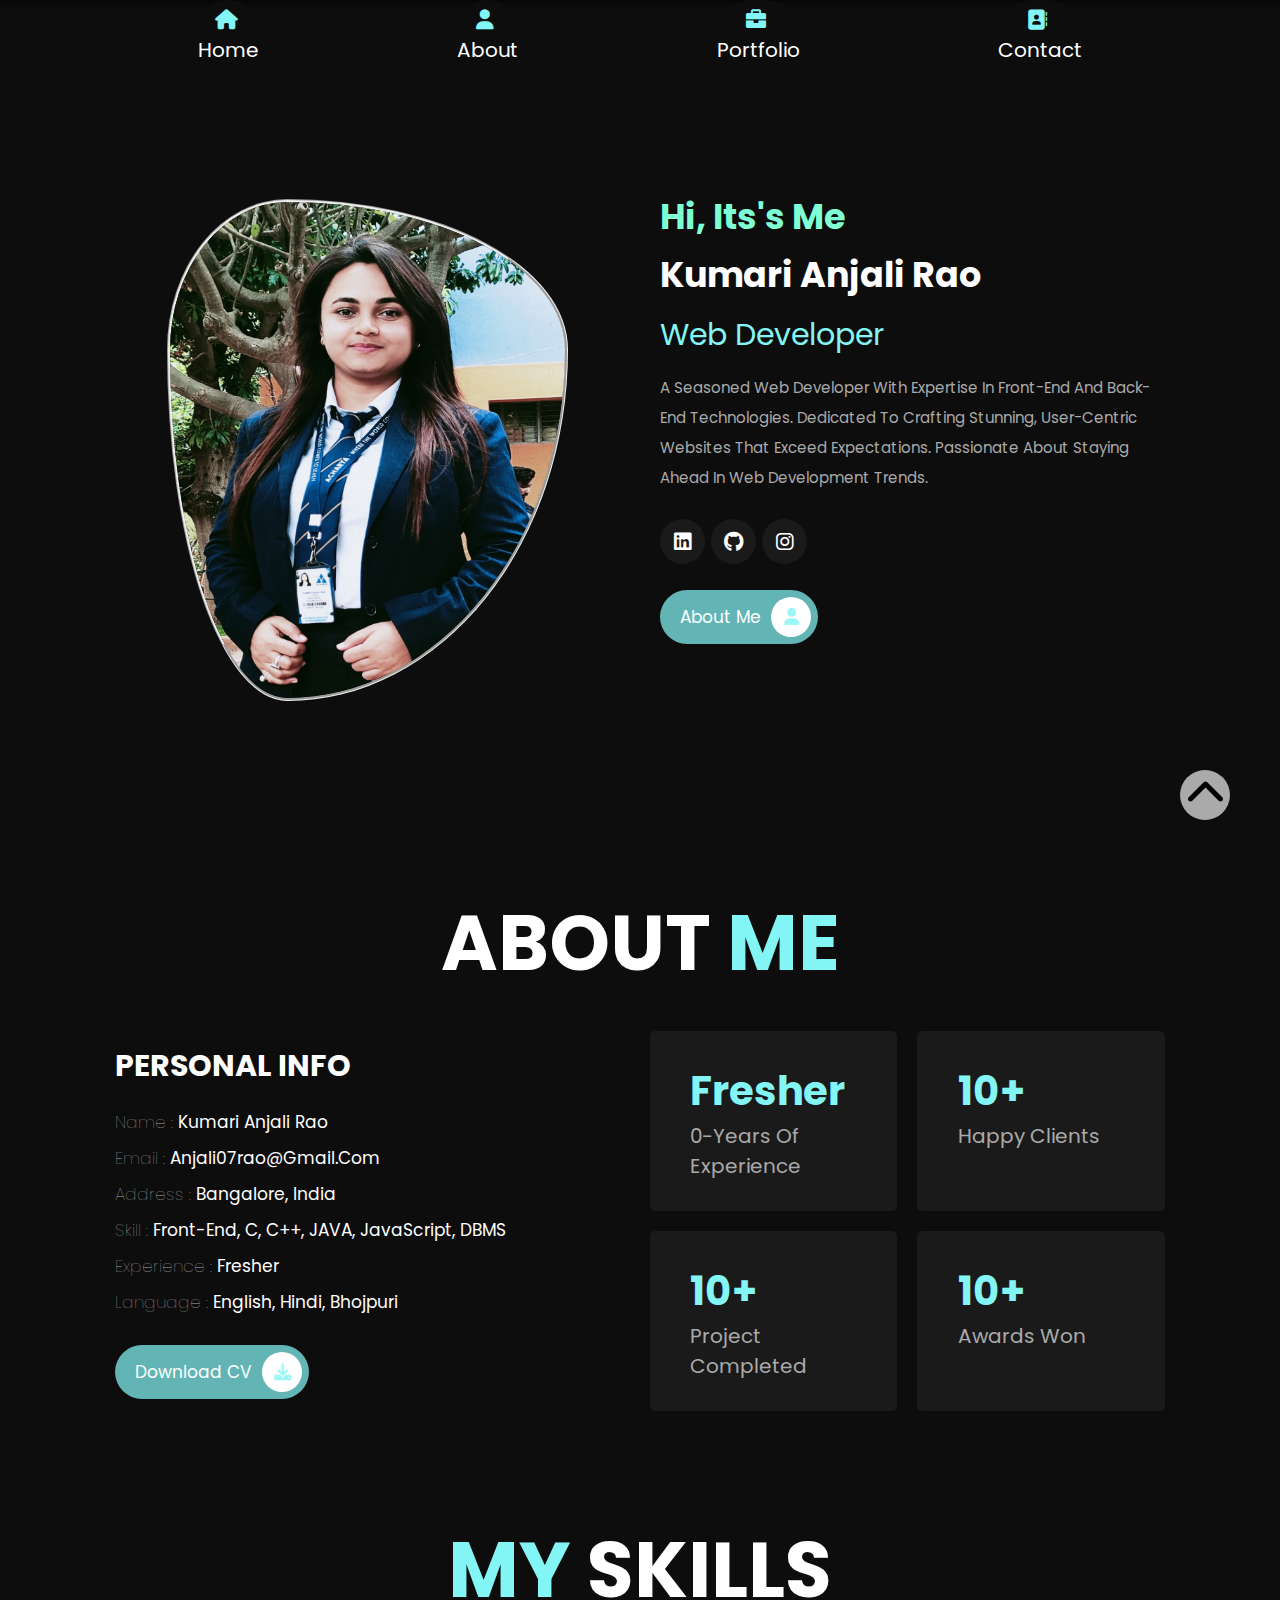
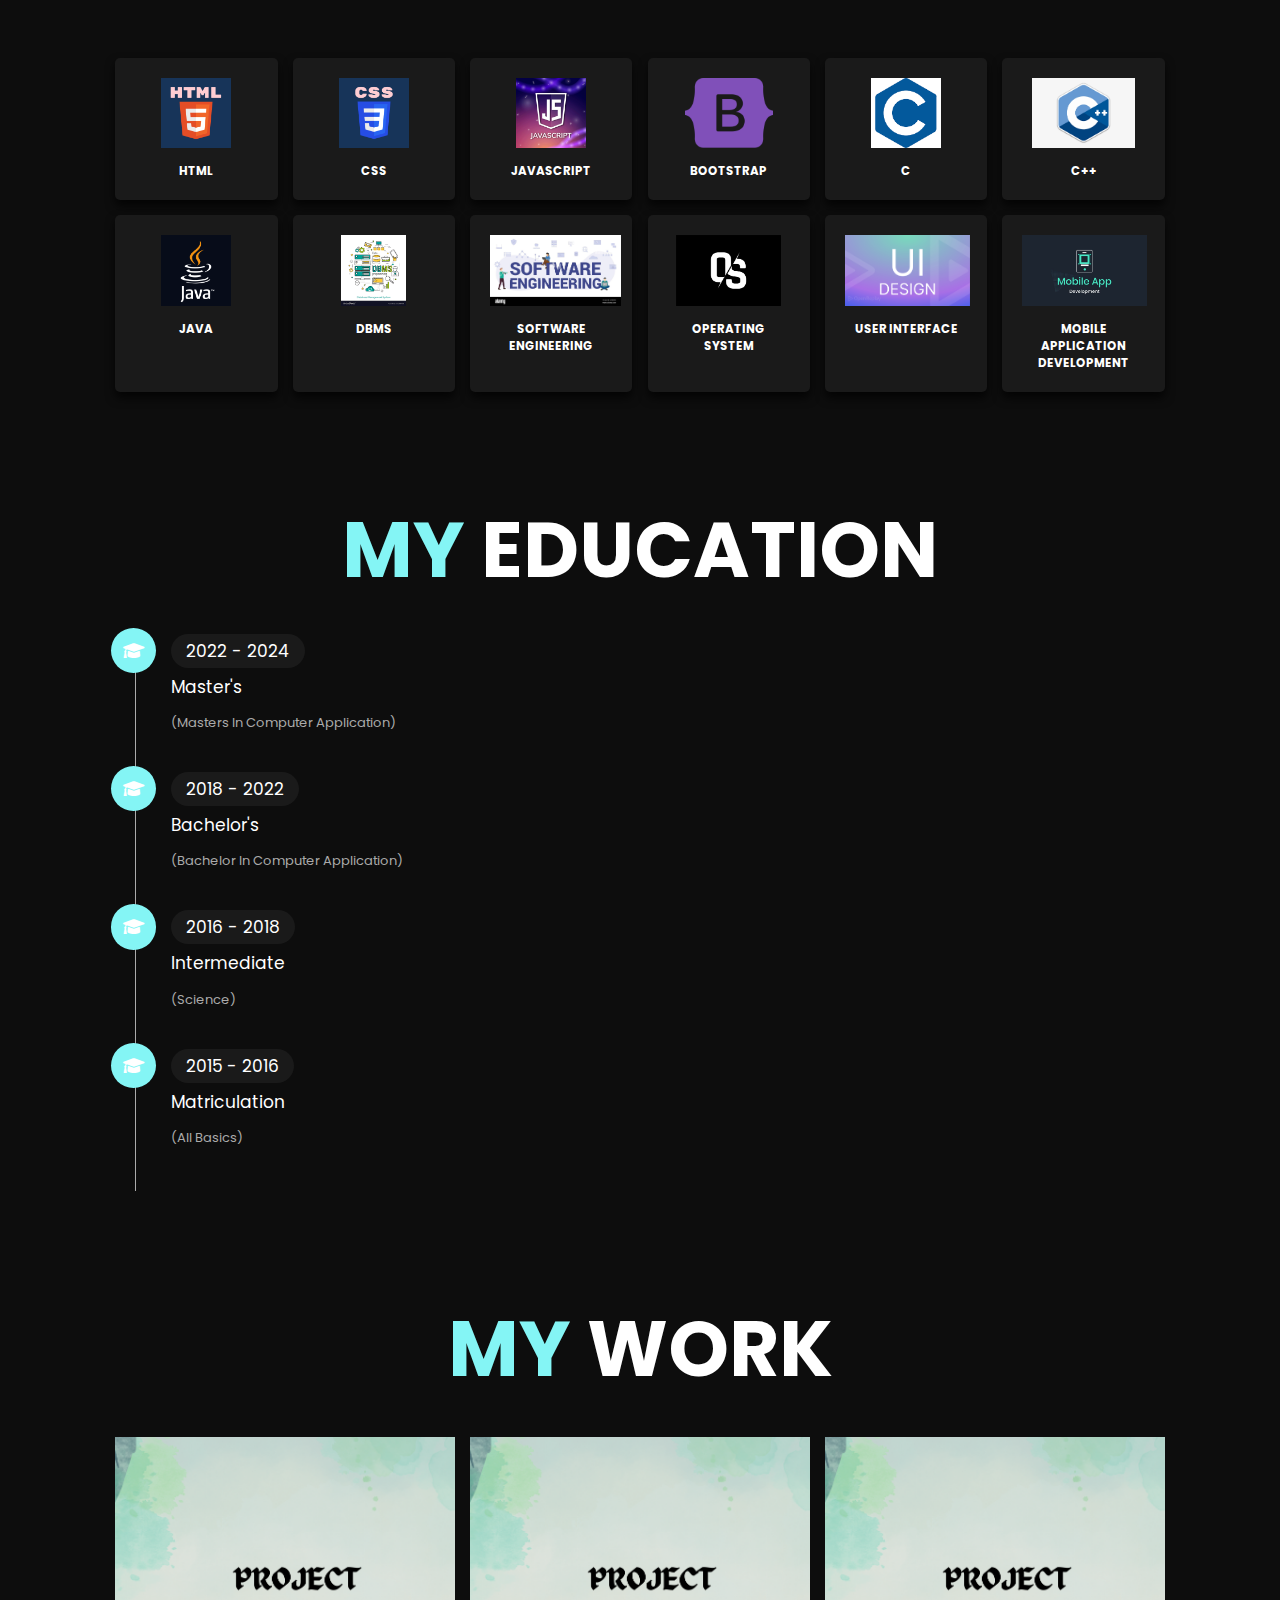
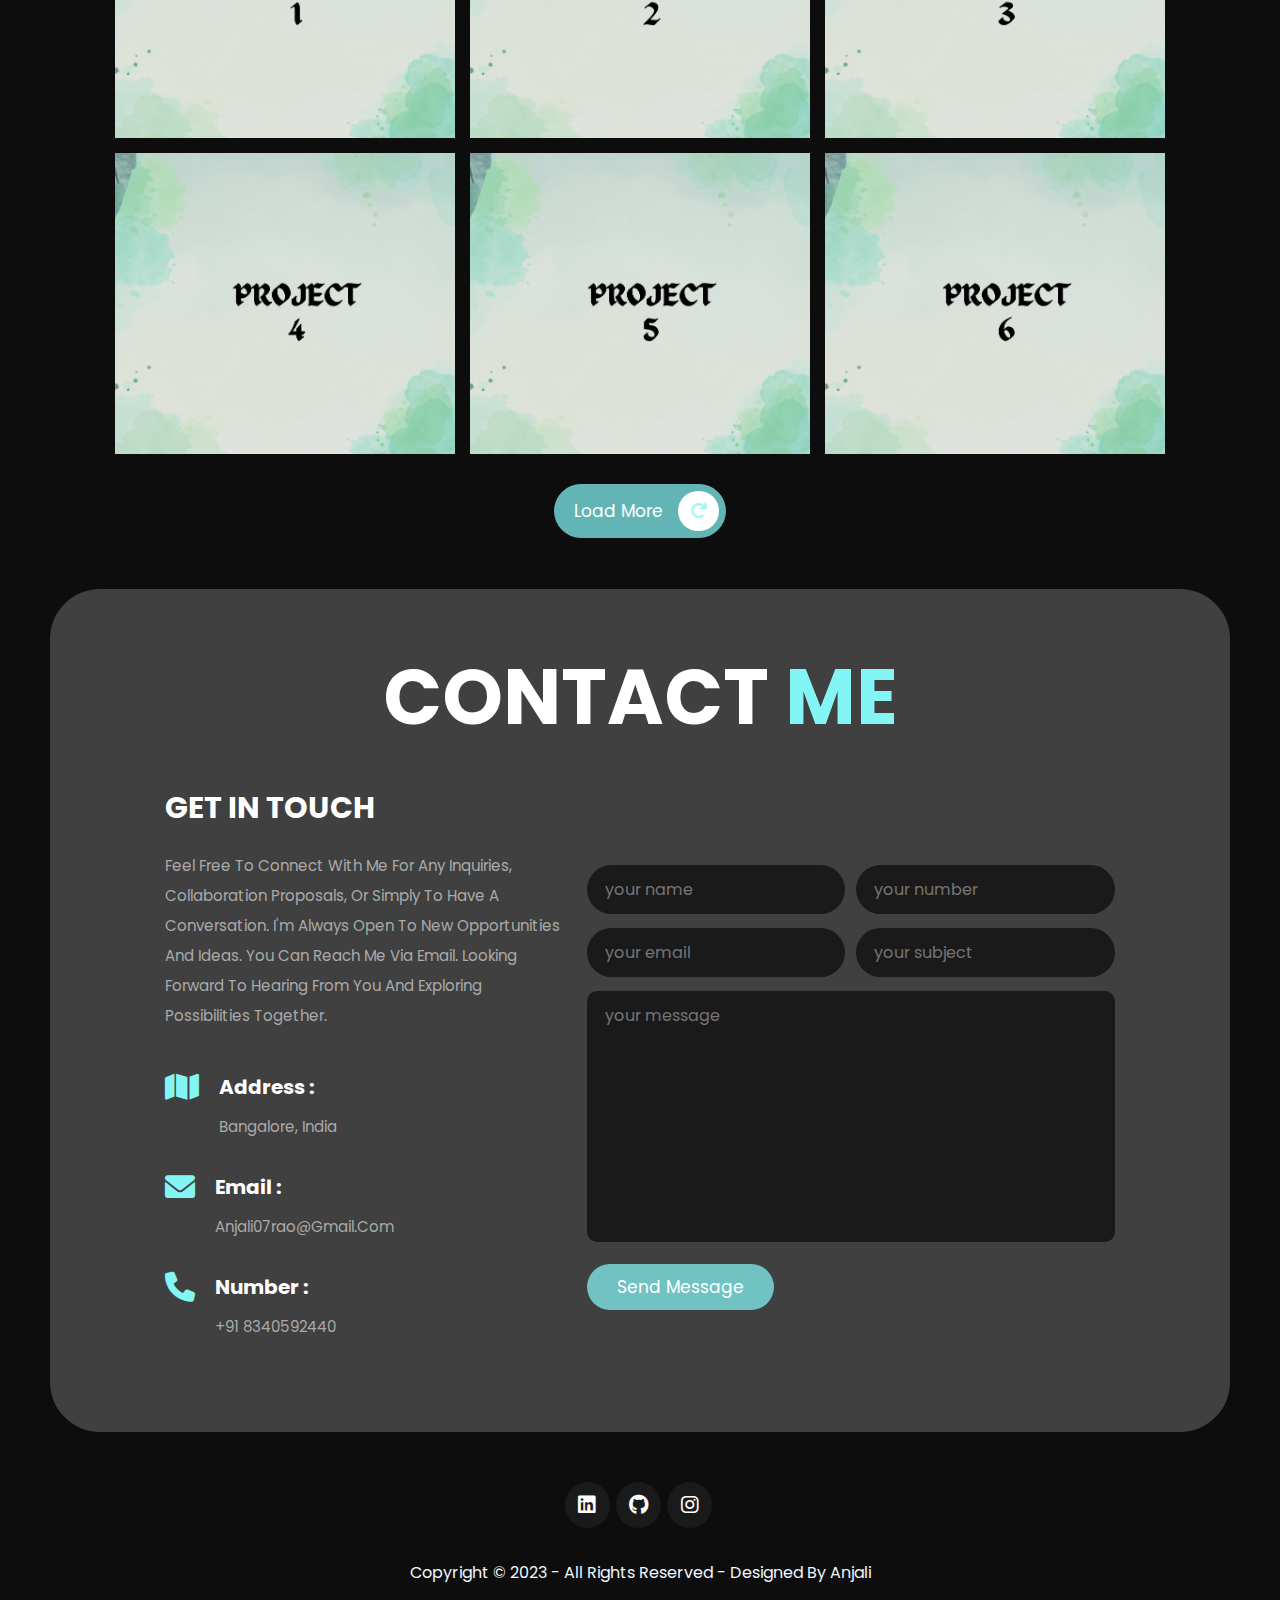
==== My_Portfolio/index.html @ 316450a2 "My Portfolio" ====
<!DOCTYPE html>
<html>
  <head>
    <title>Portfolio</title>
    <link rel="stylesheet" type="text/css" href="style.css" />
    <link
      rel="stylesheet"
      href="https://cdnjs.cloudflare.com/ajax/libs/font-awesome/6.0.0/css/all.min.css"
    />
  </head>
  <body>
    <section id="home" class="home">
      <header>
        <div class="container">
          <nav class="navbar">
            <a href="index.html"> <i class="fas fa-home"></i> Home </a>
            <a href="index.html#about"> <i class="fas fa-user"></i> About </a>
            <a href="index.html#portfolio">
              <i class="fas fa-briefcase"></i> Portfolio
            </a>
            <a href="index.html#contact">
              <i class="fas fa-address-book"></i> Contact
            </a>
          </nav>
        </div>
      </header>

      <div class="image" style="padding-top: 70px">
        <img src="images/img.jpg" />
      </div>

      <div class="content">
        <h3 style="color: aquamarine">Hi, Its's Me</h3>
        <h3>Kumari Anjali Rao</h3>
        <span>Web Developer</span>
        <p>
          A seasoned web developer with expertise in front-end and back-end
          technologies. Dedicated to crafting stunning, user-centric websites
          that exceed expectations. Passionate about staying ahead in web
          development trends.
        </p>
        <br />
        <div class="share">
          <a
            href="https://www.linkedin.com/in/kumari-anjali-rao-822034258/"
            target="_blank"
            class="fab fa-linkedin"
          ></a>
          <a
            href="https://github.com/anjalirao2001"
            target="_blank"
            class="fab fa-github"
          ></a>
          <a
            href="https://www.instagram.com/anjali03rao/"
            target="_blank"
            class="fab fa-instagram"
          ></a>
        </div>
        <br />
        <a href="index.html#about" class="btn"
          >About Me<i class="fas fa-user"></i
        ></a>
      </div>
    </section>
    <section id="about" class="about">
      <h1 class="heading">About <span>Me</span></h1>
      <div class="row">
        <div class="info-container">
          <h1>personal info</h1>
          <div class="box-container">
            <div class="box">
              <h3><span>Name : </span>Kumari Anjali Rao</h3>
              <h3><span>Email : </span>anjali07rao@gmail.com</h3>
              <h3><span>Address : </span>Bangalore, India</h3>
              <h3>
                <span>Skill : </span>Front-end, C, C++, JAVA, JavaScript, DBMS
              </h3>
              <h3><span>Experience : </span>Fresher</h3>
              <h3><span>Language : </span>English, Hindi, Bhojpuri</h3>
            </div>

            <!-- <div class="box">
                    <h3><span>Freelance : </span>Available</h3>

                </div> -->
          </div>
          <a
            href="https://drive.google.com/file/d/1mWxM59aJtn-IpQ8uubXrEvQRpr8qAkhG/view?usp=drive_link"
            target="_blank"
            class="btn"
            >Download CV<i class="fas fa-download"></i
          ></a>
        </div>

        <div class="count-container">
          <div class="box">
            <h3>Fresher</h3>
            <p>0-Years Of Experience</p>
          </div>

          <div class="box">
            <h3>10+</h3>
            <p>Happy Clients</p>
          </div>

          <div class="box">
            <h3>10+</h3>
            <p>Project Completed</p>
          </div>

          <div class="box">
            <h3>10+</h3>
            <p>Awards Won</p>
          </div>
        </div>
      </div>
    </section>

    <section class="skills">
      <h1 class="heading"><span>my</span> skills</h1>

      <div class="box-container">
        <div class="box">
          <img src="images/html.png" />
          <h3>html</h3>
        </div>

        <div class="box">
          <img src="images/css.png" />
          <h3>css</h3>
        </div>

        <div class="box">
          <img src="images/js.png" />
          <h3>javascript</h3>
        </div>

        <div class="box">
          <img src="images/bootstrap.png" />
          <h3>bootstrap</h3>
        </div>

        <div class="box">
          <img src="images/c.png" />
          <h3>C</h3>
        </div>

        <div class="box">
          <img src="images/c++.png" />
          <h3>C++</h3>
        </div>

        <div class="box">
          <img src="images/java.png" />
          <h3>JAVA</h3>
        </div>

        <div class="box">
          <img src="images/dbms.png" />
          <h3>DBMS</h3>
        </div>

        <div class="box">
          <img src="images/se.jpg" />
          <h3>Software Engineering</h3>
        </div>

        <div class="box">
          <img src="images/os.jpg" />
          <h3>Operating System</h3>
        </div>

        <div class="box">
          <img src="images/ui.png" />
          <h3>User Interface</h3>
        </div>

        <div class="box">
          <img src="images/mad.jpg" />
          <h3>Mobile Application Development</h3>
        </div>
      </div>
    </section>

    <section class="education">
      <h1 class="heading"><span>my</span> education</h1>

      <div class="box-container" id="testing">
        <div class="box">
          <i class="fas fa-graduation-cap"></i>
          <span>2022 - 2024</span>
          <h3>Master's</h3>
          <p>(Masters in Computer Application)</p>
        </div>

        <div class="box">
          <i class="fas fa-graduation-cap"></i>
          <span>2018 - 2022</span>
          <h3>Bachelor's</h3>
          <p>(Bachelor in Computer Application)</p>
        </div>

        <div class="box">
          <i class="fas fa-graduation-cap"></i>
          <span>2016 - 2018</span>
          <h3>Intermediate</h3>
          <p>(Science)</p>
        </div>

        <div class="box">
          <i class="fas fa-graduation-cap"></i>
          <span>2015 - 2016</span>
          <h3>Matriculation</h3>
          <p>(All Basics)</p>
        </div>
      </div>
    </section>
    <section id="portfolio" class="portfolio">
      <h1 class="heading"><span>my</span> work</h1>

      <div class="box-container">
        <div class="box">
          <img src="images/p1.png" />
          <div class="content">
            <h3>Project 01</h3>
            <p>Task Scheduler <br />- Using Java Swing, JDBC, MySql.</p>
            <!-- <a href="#">Read More</a> -->
          </div>
        </div>

        <div class="box">
          <img src="images/p2.png" />
          <div class="content">
            <h3>Project 02</h3>
            <p>
              Medical Shop Management System <br />- Using Java Swing, JDBC,
              MySql database technologies.
            </p>
            <!-- <a href="#">Read More</a> -->
          </div>
        </div>

        <div class="box">
          <img src="images/p3.png" />
          <div class="content">
            <h3>Project 03</h3>
            <p>Portfolio <br />- Using HTML, CSS</p>
            <!-- <a href="#">Read More</a> -->
          </div>
        </div>

        <div class="box">
          <img src="images/p4.png" />
          <div class="content">
            <h3>Project 04</h3>
            <p>Landing Page <br />- Using HTML, CSS</p>
            <!-- <a href="#">Read More</a> -->
          </div>
        </div>

        <div class="box">
          <img src="images/p5.png" />
          <div class="content">
            <h3>Project 05</h3>
            <p>Job Application <br />- Using HTML, CSS</p>
            <!-- <a href="#">Read More</a> -->
          </div>
        </div>

        <div class="box">
          <img src="images/p6.png" />
          <div class="content">
            <h3>Project 06</h3>
            <p>Parallax Website <br />- Using HTML, CSS</p>
            <!-- <a href="#">Read More</a> -->
          </div>
        </div>
      </div>

      <a href="#" class="btn">load more <i class="fas fa-redo"></i></a>
    </section>
    <section id="contact" class="contact">
      <h1 class="heading">contact <span>me</span></h1>

      <div class="row">
        <div class="info-container">
          <h1>get in touch</h1>

          <p>
            Feel free to connect with me for any inquiries, collaboration
            proposals, or simply to have a conversation. I'm always open to new
            opportunities and ideas. You can reach me via email. Looking forward
            to hearing from you and exploring possibilities together.
          </p>

          <div class="box-container">
            <div class="box">
              <i class="fas fa-map"></i>
              <div class="info">
                <h3>address :</h3>
                <p>Bangalore, India</p>
              </div>
            </div>

            <div class="box">
              <i class="fas fa-envelope"></i>
              <div class="info">
                <h3>email :</h3>
                <p>anjali07rao@gmail.com</p>
              </div>
            </div>

            <div class="box">
              <i class="fas fa-phone"></i>
              <div class="info">
                <h3>number :</h3>
                <p>+91 8340592440</p>
              </div>
            </div>
          </div>
        </div>

        <form action="">
          <div class="inputBox">
            <input type="text" placeholder="your name" />
            <input type="number" placeholder="your number" />
          </div>

          <div class="inputBox">
            <input type="email" placeholder="your email" />
            <input type="text" placeholder="your subject" />
          </div>

          <textarea
            name=""
            placeholder="your message"
            id=""
            cols="30"
            rows="10"
          ></textarea>

          <input type="submit" value="send message" class="btn" />
        </form>
      </div>
    </section>
    <footer>
      <div class="share">
        <a
          href="https://www.linkedin.com/in/kumari-anjali-rao-822034258/"
          target="_blank"
          class="fab fa-linkedin"
        ></a>

        <a
          href="https://github.com/anjalirao2001"
          target="_blank"
          class="fab fa-github"
        ></a>

        <a
          href="https://www.instagram.com/anjali03rao/"
          target="_blank"
          class="fab fa-instagram"
        ></a>
      </div>
      <br />
      <br />
      <p style="color: aliceblue; font-size: medium">
        Copyright &copy; 2023 - All rights reserved - Designed By Anjali
      </p>
    </footer>
    <a class="back-to-top" href="#home"><i class="fas fa-chevron-up"></i></a>
  </body>
</html>
---- My_Portfolio/style.css ----
@import url('https://fonts.googleapis.com/css2?family=Poppins:ital,wght@0,100;0,300;0,500;0,600;0,800;1,200&display=swap');
*{
	font-family: 'Poppins', sans-serif;
	margin: 0;
	padding: 0;
	box-sizing: border-box;
	text-decoration: none;
	outline: none;
	border: none;
	text-transform: capitalize;
}

html{
	font-size: 62.7%;
	overflow-x: hidden;
	scroll-behavior: smooth;
}
html::-webkit-scrollbar{
	width: 1rem;
	scroll-behavior: smooth;
}
html::-webkit-scrollbar-track{
	background: #0d0d0d;
	scroll-behavior: smooth;
}
html::-webkit-scrollbar-thumb{
	background: rgb(132, 245, 245);
    scroll-behavior: smooth;
}

body{
	background: #0d0d0d;
	padding-bottom: 6.4rem;
}
.container {
    width: 100%;
    max-width: 122.5rem;
    margin: 0 auto;
    padding: 0 2.4rem;
}
header {
    width: 100%;
    position: absolute;
    top: 0;
    left: 0;
    z-index: 1;
    background-image: linear-gradient(to bottom,rgba(0,0,0,0.5), transparent);
	padding-bottom: 10px;
}
.navbar{
	position:absolute;
	/* bottom: 0; */
	left: 0;
	right: 0;
	display: flex;
	justify-content: space-evenly;
	z-index: 10000;
	align-items: right;
	border-radius: 40px;

}
.navbar a{
	/* padding: 2rem; */
    padding-bottom: 3px;
    padding-top: 5px;
    font-size: 2rem;
    color: #fff;
    flex-basis: min-content;
    background: #0d0d0d;
    /* flex: 0.3; */
    text-align: center;
    transition: .2s linear;
    border-radius: 40px;

	
}
.navbar a i{
	color:  rgb(132, 245, 245);;
	padding-right:.5rem ;
	border-radius: 40px;
}
.navbar a:hover{
	/* background:  rgb(132, 245, 245);; */
	text-shadow: #aaa;
	transition: 1.5s;
	padding:20px;
	border-radius: 10px;
	/* box-shadow: 0 5px 20px 0 rgba(2, 233, 156, 0.952) inset,0 5px 20px 0 rgba(2, 233, 156, 0.952),
				0 5px 20px 0 rgba(2, 233, 156, 0.952) inset,0 5px 20px 0 rgba(2, 233, 156, 0.952); */
}

.navbar a:hover i{
	color: #fff;
}

section{
	padding: 5rem 9%;
}

.home {

  display: flex;
  align-items: center;
  flex-wrap: wrap;
  gap: 4rem;
  min-height: calc(100vh - 6.5rem);
}

.home .image {
  flex: 1 1 42rem;
  text-align: center;
}

.home .image img {
  height: 50rem;
  width: 40rem;
  border-radius: 30% 70% 70% 30% / 30% 30% 70% 70%;
  border-style: groove;
}

.home .content {
	flex: 1 1 42rem;
}

.home .content h3 {
  color: #fff;
  font-size: 35px;
  padding-bottom: .5rem;
}

.home .content span {
  font-size: 3rem;
  color:  rgb(132, 245, 245);;
  padding: .5rem 0;
  display: block;
}

.home .content p {
  font-size: 1.5rem;
  color: #aaa;
  padding: 1rem 0;
  line-height: 2;
}

.btn{
	display: inline-block;
	margin-top: 1rem;
	border-radius: 5rem;
	background:  rgba(132, 245, 245, 0.726);;
	color: #fff;
	padding: .7rem;
	font-size: 1.7rem;
	padding-left: 2rem;
}
.btn i{
	width: 4rem;
	height: 4rem;
	line-height: 4rem;
	background: #fff;
	color:  rgba(132, 245, 245, 0.822);;
	border-radius: 50%;
	margin-left: 1rem;
	text-align: center;
	transition: .3s linear;
}
.btn:hover i{
	margin-left: 4rem;
}

.heading{
	text-align: center;
	font-size: 6vw;
	color: #fff;
	text-transform: uppercase;
	margin-bottom: 3rem;
}
.heading span{
	text-transform: uppercase;
	color:  rgb(132, 245, 245);;
}
.about .row {
	display: flex;
	align-items: center;
	flex-wrap: wrap;
	gap: 2rem;
}
.about .row .info-container{
	flex: 1 1 42rem;
}
.about .row .info-container h1{
	font-size: 3rem;
	color: #fff;
	text-transform: uppercase;
	padding-bottom: 1rem;
}
.about .row .info-container .box-container{
	padding: 1rem 0;
	display: flex;
	flex-wrap: wrap;
	gap: 2rem;
}
.about .row .info-container .box-container .box{
	flex: 1 1 20rem;
}
.about .row .info-container .box-container .box h3{
	font-size: 1.7rem;
	color: #fff;
	padding-bottom: 10px;
	font-weight: normal;
}
.about .row .info-container .box-container .box h3 span{
	color: #aaa;
	font-weight:lighter;
}
.about .row .count-container{
    flex: 1 1 42rem;
    display: flex;
	flex-wrap: wrap;
	gap: 2rem;
}
.about .row .count-container .box{
	flex: 1 1 20rem;
	padding: 3rem 4rem;
	background: #1a1a1a;
	border-radius: .5rem;
	box-shadow: 0 0.5rem 1 rem rgba(0,0,0,0.7);

}
.about .row .count-container .box h3{
	font-size: 4rem;
	color:  rgb(132, 245, 245);;
}
.about .row .count-container .box p{
	font-size: 2rem;
	color: #aaa;
}

.skills .box-container{
	display: grid;
	grid-template-columns: repeat(auto-fill, minmax(16rem, 1fr));
	gap: 1.5rem;
}
.skills .box-container .box{
	padding: 2rem;
	text-align: center;
	box-shadow: 0 0.5rem 1rem rgba(0, 0, 0, 0.7);
	border-radius: .5rem;
	background: #1a1a1a;
}
.skills .box-container .box h3{
	color: #fff;
	text-transform: uppercase;
}
.skills .box-container .box img{
	height: 7rem;
	margin-bottom: 1rem;
}
.skills .box-container .box:hover{
	background: #fff;
}
.skills .box-container .box:hover h3{
	color: #0d0d0d;
}

.education .box-container{
	display: flex;
	flex-wrap: wrap;
}
.education .box-container .box{
	flex: 1 1 40rem;
	margin-left: 2rem;
	padding-top: 0;
	padding-bottom: 30px;
	padding-left: 3.5rem;
	border-left: .1rem solid #aaa;
	position: relative;
}
#testing
{
	display: block;
}
.education .box-container .box i{
	height: 4.5rem;
	width: 4.5rem;
	line-height: 4.5rem;
	font-size: 1.7rem;
	border-radius: 50%;
	background:  rgb(132, 245, 245);;
	color: #fff;
	text-align: center;
	position: absolute;
	top: -1rem;
	left: -2.5rem;
}
.education .box-container .box span{
	font-size: 1.7rem;
	color: #fff;
	border-radius: 5rem;
	background: #1a1a1a;
	padding: .5rem 1.5rem;
}
.education .box-container .box h3{
	font-size: 1.7rem;
	color: #fff;
	font-weight: normal;
	padding-top: 3rem;
	padding: 1rem 0;
}
.education .box-container .box p{
	font-size: 1.3rem;
	color: #aaa;
	line-height: 2;
	padding-bottom: 1rem;
}
.portfolio{
	text-align: center;
}
.portfolio .box-container{
	display: grid;
	grid-template-columns: repeat(auto-fit, minmax(31rem, 1fr));
	gap : 1.5rem;
	margin-bottom: 2rem;
}

.portfolio .box-container .box{
	height: 30rem;
	overflow: hidden;
	position: relative;
}
.portfolio .box-container .box img{
	height: 100%;
	width: 100%;
	object-fit: cover;
}
.portfolio .box-container .box .content{
	position: absolute;
	top: 0; left: 0;
	height: 100%;
	width: 100%;
	background: #1a1a1a;
	display: flex;
	flex-flow: column;
	align-items: center;
	justify-content: center;
	padding: 2rem;
	transform: translateY(-100%);
	transition: 0.2s linear;
}

.portfolio .box-container .box:hover .content{
	transform: translateY(0%);
}

.portfolio .box-container .box .content h3{
	color: #fff;
	font-size: 2.5rem;
	font-weight: normal;
	text-transform: uppercase;
}
.portfolio .box-container .box .content p{
	color: #aaa;
	line-height: 2;
	font-size: 1.5rem;
	padding: 1rem 0;
}

.portfolio .box-container .box .content a{
	font-size: 2rem;
	color:  rgb(132, 245, 245);;
}
.portfolio .box-container .box .content a:hover{
	color: #fff;
}

.contact{
	background-color: #404040;
    border-radius: 50px;
    margin-left: 50px;
    margin-bottom: 50px;
    margin-right: 50px;
}
.contact .row{
	display: flex;
	align-items: center;
	flex-wrap: wrap;
	gap: 2rem;
}
.contact .row .info-container{
	width: 40rem;
}
.contact .row .info-container h1{
	font-size: 3rem;
	text-transform: uppercase;
	color: #fff;
	padding-bottom: 1rem;
}
.contact .row .info-container p{
	font-size: 1.5rem;
	line-height: 2;
	color: #aaa;
	padding: 1rem 0;
}
.contact .row .info-container .box-container{
	padding: 2rem 0;
}
.contact .row .info-container .box-container .box{
	display: flex;
	gap : 2rem;
	padding: 1rem 0;
}
.contact .row .info-container .box-container .box i{
	font-size: 3rem;
	color:  rgb(132, 245, 245);;
}
.contact .row .info-container .box-container .box h3{
	font-size: 2rem;
	color: #fff;
}
footer{
	text-align: center;
}
 .share a{
	font-size: 2rem;
	height: 4.5rem;
	width: 4.5rem;
	line-height: 4.5rem;
	border-radius: 50%;
	background: #1a1a1a;
	text-align: center;
	margin-right: 0.3rem;
	color: #fff;
}
 .share a:hover{
	background:  rgb(132, 245, 245);
	
	transition: 2sec;
}

.contact .row form{
	flex: 1 1 42rem;
}
.contact .row form .inputBox{
	display: flex;
	flex-wrap: wrap;
	justify-content: space-between;
}
.contact .row form .inputBox input{
	width: 49%;
}
.contact .row form .inputBox input , 
.contact .row form textarea{
	border-radius: 5rem;
	padding: 1.2rem 1.8rem;
	font-size: 1.6rem;
	color: #fff;
	background: #1a1a1a;
	text-transform: none;
	margin: 0.7rem 0;
}
.contact .row form textarea{
	width: 100%;
	border-radius: 1rem;
	resize: none;
	height: 25rem;
}

.contact .row form .btn{
	cursor: pointer;
	padding: 1rem 3rem;
}
.contact .row form .btn:hover{
	background: #fff;
	color: #0d0d0d;
}

@media (max-width:  1200px){
	html{
		font-size: 55%;
	}
	section{
		padding: 3rem 2rem;
	}
}

@media (max-width: 768px){
	.heading{
		font-size: 12vw;
	}
	.navbar a i{
		padding: 0;
	}
	.navbar a span{
		display: none;
	}
	.navbar a:hover{
		padding-bottom:2rem ;
	}
	.home{
		text-align: center;
		gap: 2rem;
	}
	.home .image img{
		height: 30rem;
		width: 30rem;
	}
	.home .content h3{
		font-size: 3rem;
	}
	.home .content span{
		font-size: 2.5rem;
	}
	.contact .row form .inputBox input{
		width: 100%;
		margin-bottom: 1rem;
	}

}
.back-to-top
{
	position: fixed;
	width: 50px;
	height: 50px;
	background: #aaa;
	bottom: 80px;
	right: 50px;
	border-radius: 50px;
	text-decoration: none;
	text-align: center;
	line-height: 50px;
	color: #000;
	font-size: 40px;
	
	
}
@media (max-width:  450px){
	html{
		font-size: 50%;
	}
	
}
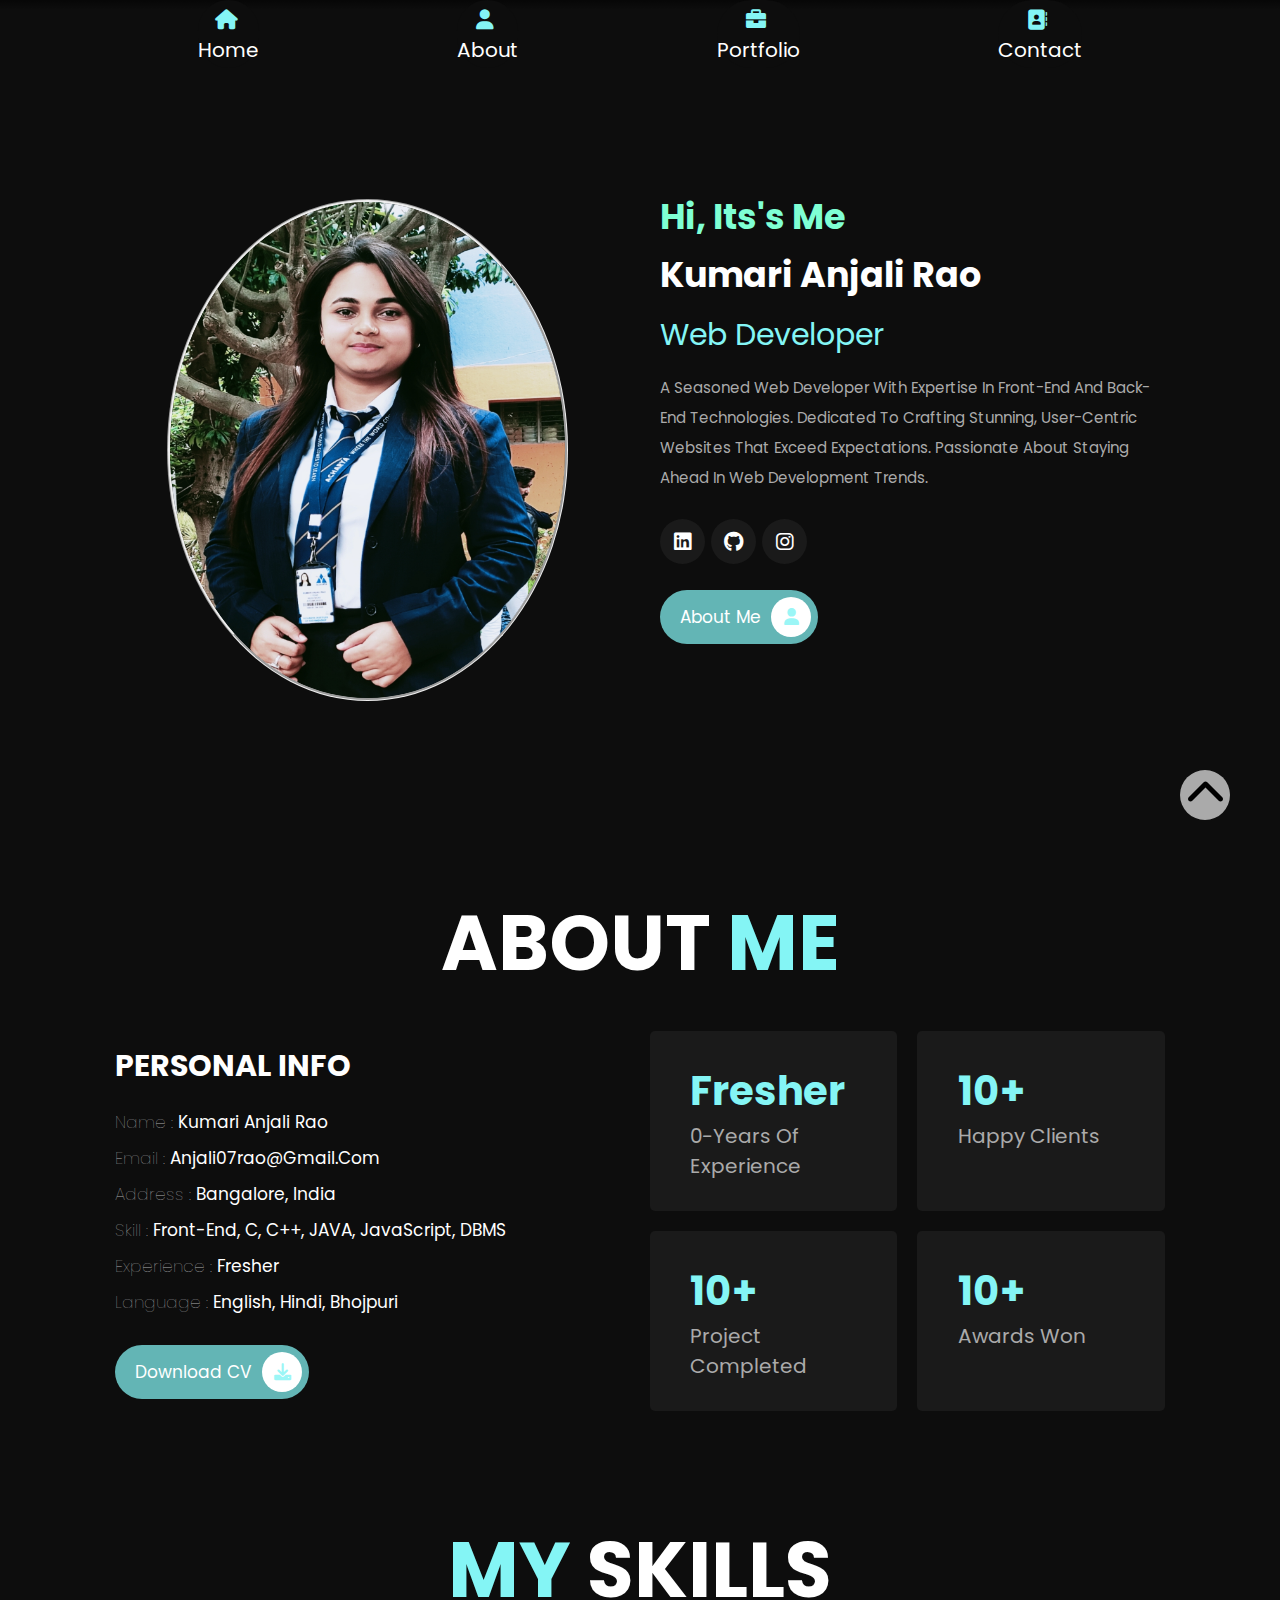
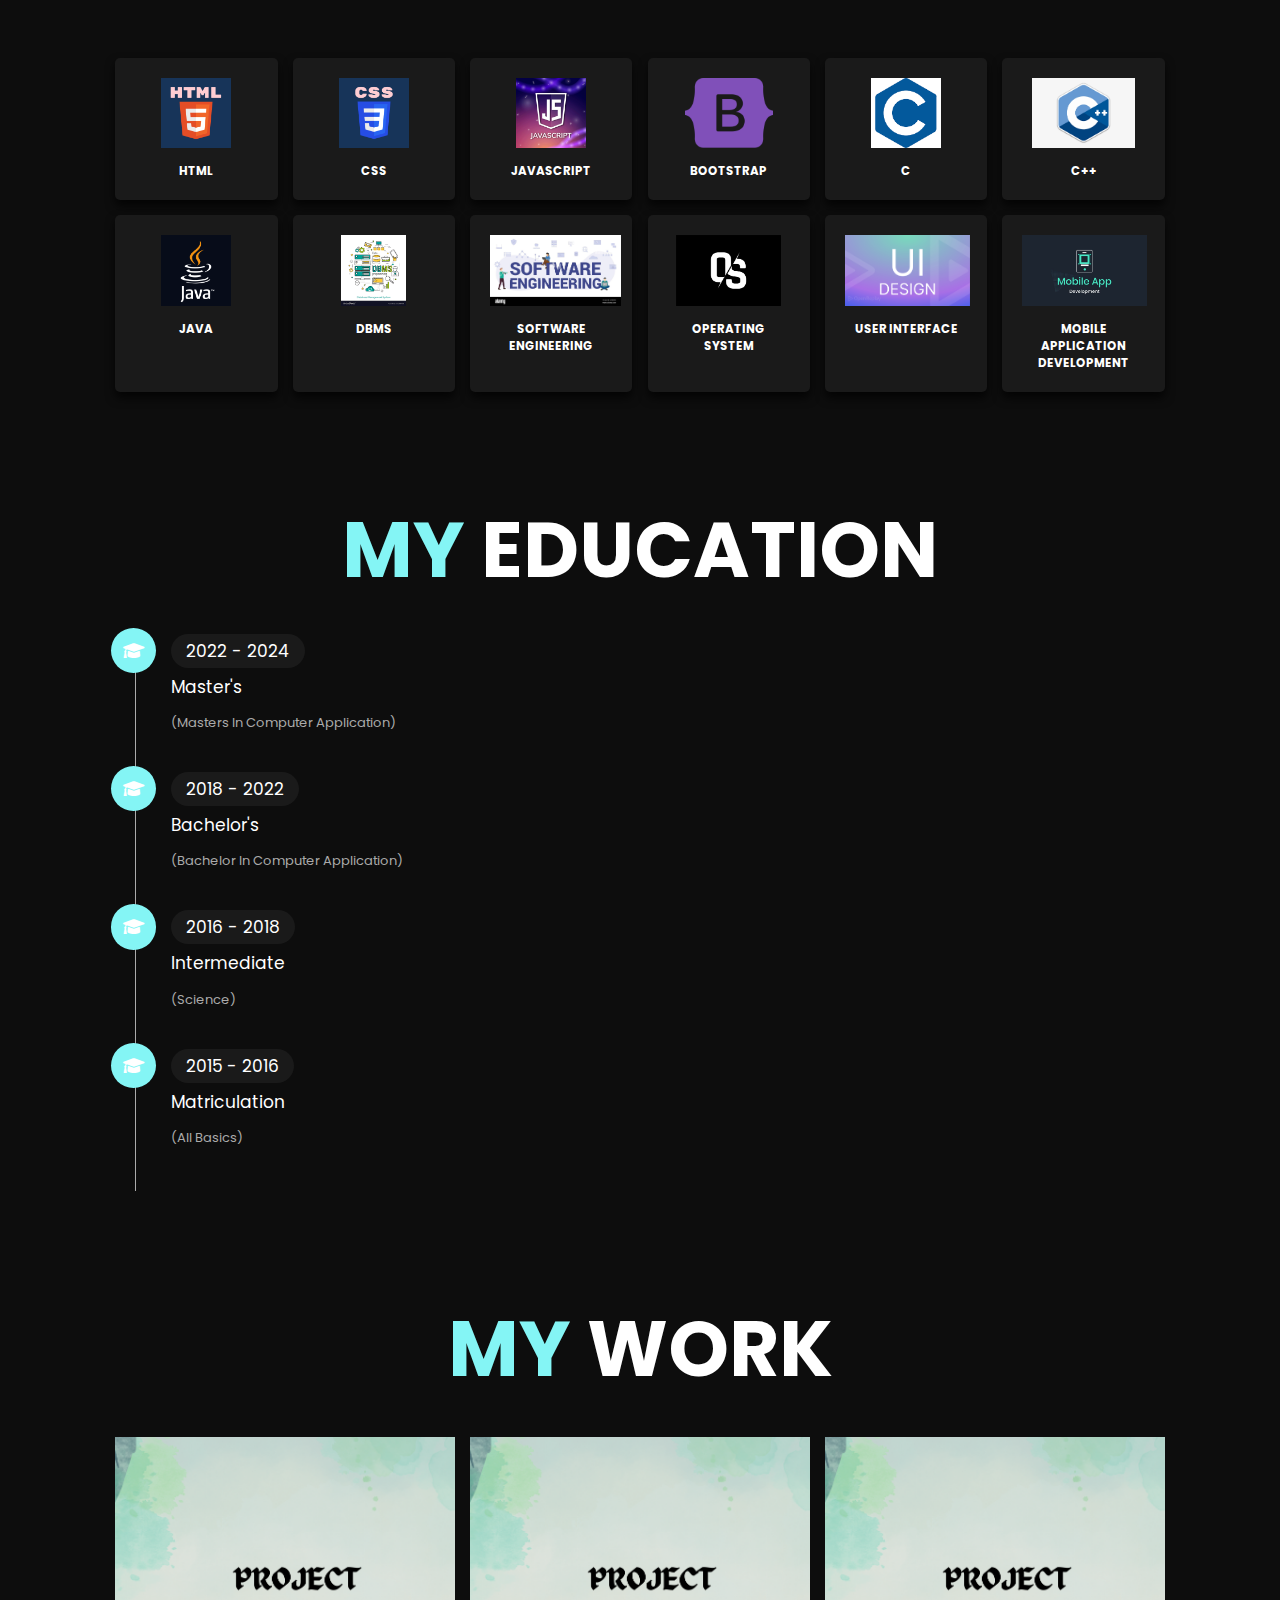
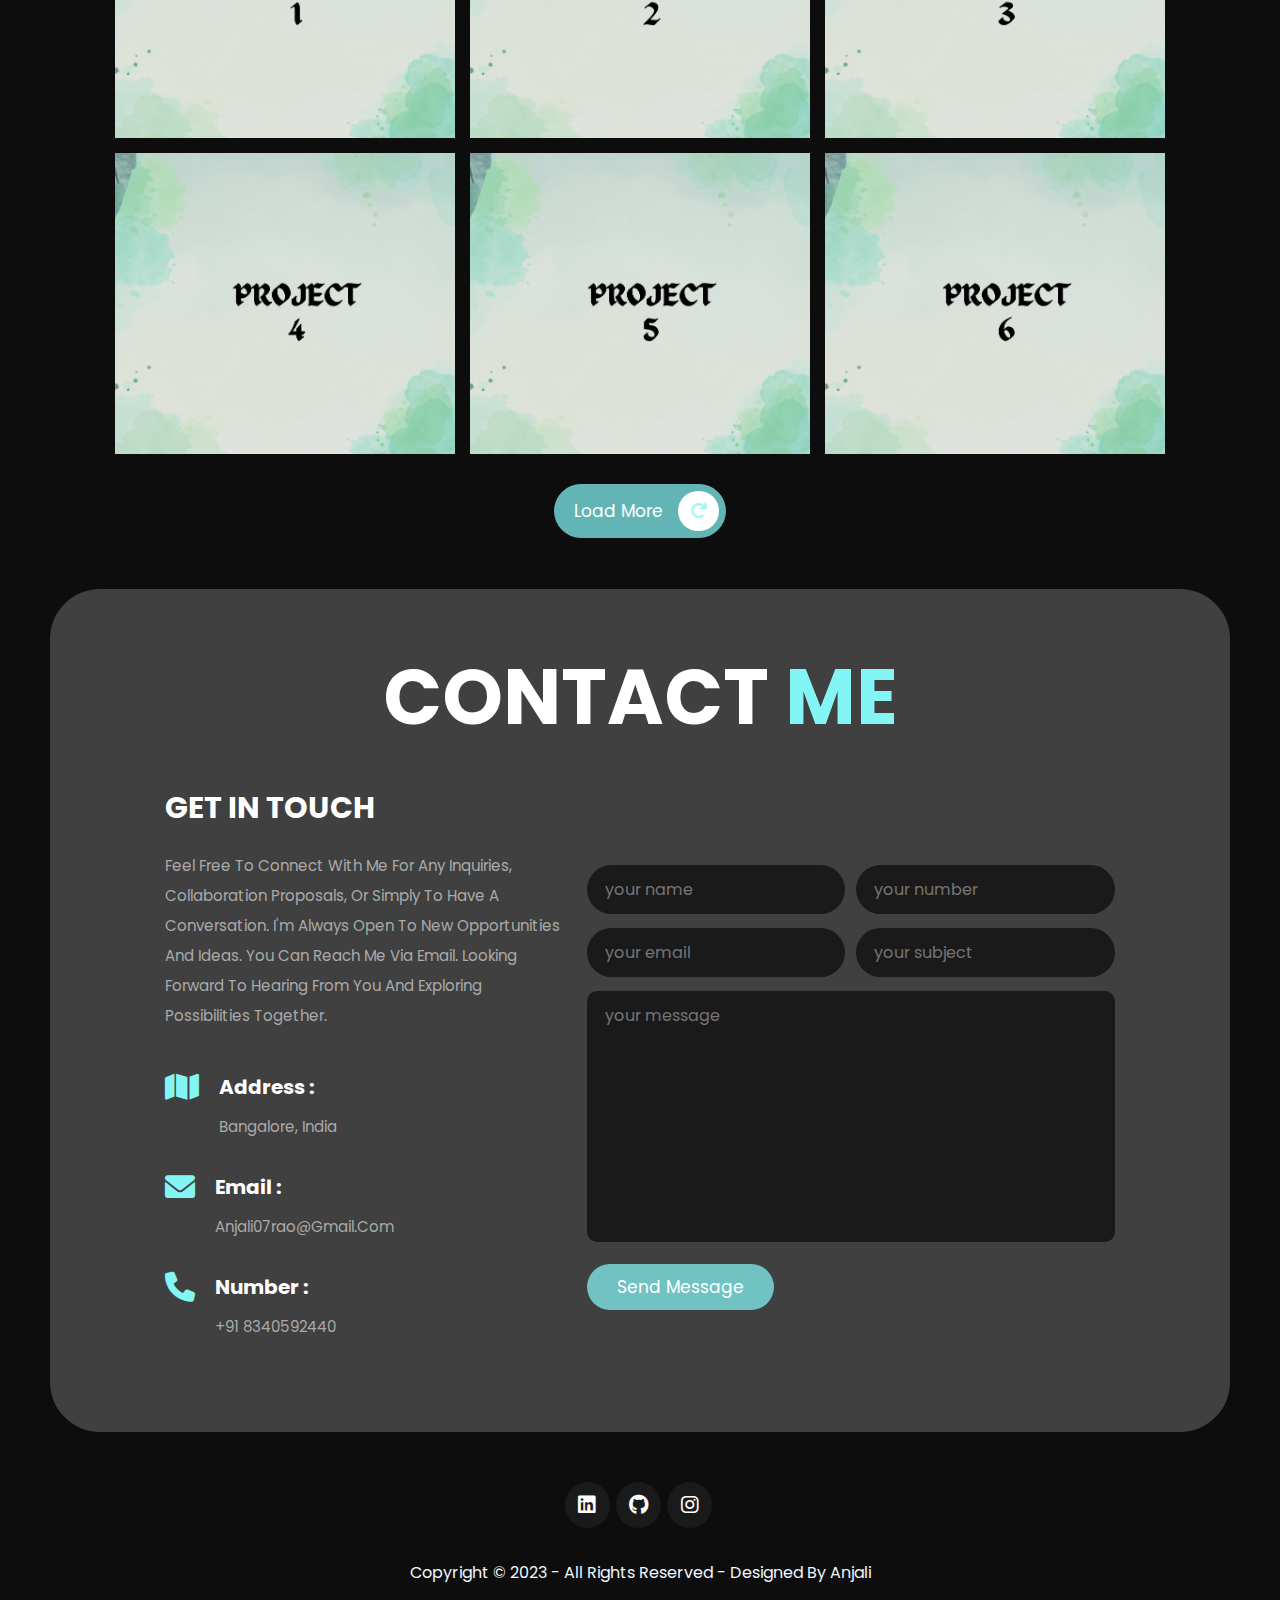
==== commit ee054b6b: "resume updated" ====
--- a/My_Portfolio/index.html
+++ b/My_Portfolio/index.html
@@ -86,7 +86,7 @@
                 </div> -->
           </div>
           <a
-            href="https://drive.google.com/file/d/1mWxM59aJtn-IpQ8uubXrEvQRpr8qAkhG/view?usp=drive_link"
+            href="https://drive.google.com/file/d/1Axt8qi6DfQQ-vYRjOFUHBYc_cIV6wYlY/view?usp=drive_link"
             target="_blank"
             class="btn"
             >Download CV<i class="fas fa-download"></i
--- a/My_Portfolio/style.css
+++ b/My_Portfolio/style.css
@@ -114,7 +114,8 @@
 .home .image img {
   height: 50rem;
   width: 40rem;
-  border-radius: 30% 70% 70% 30% / 30% 30% 70% 70%;
+  border-radius: 50%;
+  /* border-radius: 30% 70% 70% 30% / 30% 30% 70% 70%; */
   border-style: groove;
 }
 
